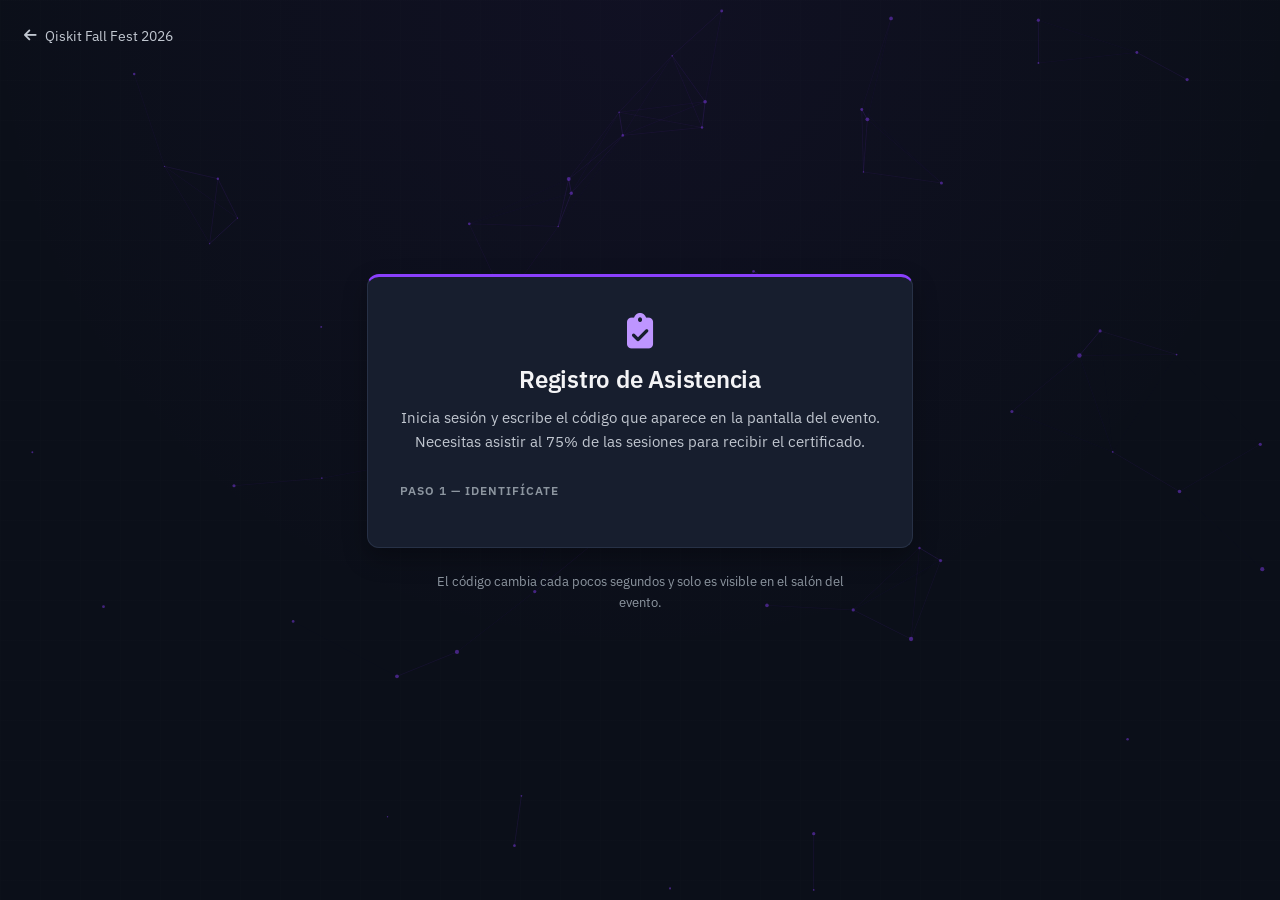
==== asistencia.html @ 5f04fee6 "feat: attendance system (Google Sign-In + rotating TOTP code) Lets attendees sign in with Google and" ====
<!DOCTYPE html>
<html lang="es">
<head>
    <meta charset="UTF-8">
    <meta name="viewport" content="width=device-width, initial-scale=1.0">
    <title>Asistencia | Qiskit Fall Fest 2026</title>
    <meta name="description" content="Registro de asistencia — Qiskit Fall Fest 2026, Universidad Distrital.">

    <link rel="icon" type="image/png" href="favicon.PNG">

    <link rel="preconnect" href="https://fonts.googleapis.com">
    <link rel="preconnect" href="https://fonts.gstatic.com" crossorigin>
    <link href="https://fonts.googleapis.com/css2?family=IBM+Plex+Sans:wght@300;400;500;600;700&family=IBM+Plex+Mono:wght@400;500&display=swap" rel="stylesheet">
    <link rel="stylesheet" href="https://cdnjs.cloudflare.com/ajax/libs/font-awesome/6.4.0/css/all.min.css">

    <link rel="stylesheet" href="assets/css/main.css?v=11">

    <!-- Google Identity Services -->
    <script src="https://accounts.google.com/gsi/client" async defer></script>
</head>

<body>

    <canvas class="quantum-field" data-quantum-field aria-hidden="true"></canvas>

    <main class="att-wrap">

        <a href="index.html" class="att-back">
            <i class="fas fa-arrow-left"></i> Qiskit Fall Fest 2026
        </a>

        <div class="att-card">

            <div class="att-head">
                <i class="fas fa-clipboard-check att-head-icon"></i>
                <h1 class="att-title">Registro de Asistencia</h1>
                <p class="att-subtitle">
                    Inicia sesión y escribe el código que aparece en la pantalla del evento.
                    Necesitas asistir al 75% de las sesiones para recibir el certificado.
                </p>
            </div>

            <!-- Step 1: sign in -->
            <div id="att-signin" class="att-step">
                <p class="att-step-label">Paso 1 — Identifícate</p>
                <div id="att-google-btn" class="att-google-btn"></div>
            </div>

            <!-- Step 2: logged-in panel -->
            <div id="att-panel" class="att-step" hidden>

                <div class="att-user">
                    <img id="att-avatar" class="att-avatar" alt="" referrerpolicy="no-referrer">
                    <div>
                        <span class="att-user-label">Sesión iniciada como</span>
                        <strong id="att-greeting"></strong>
                    </div>
                    <button id="att-signout" class="att-signout" type="button" title="Cerrar sesión">
                        <i class="fas fa-right-from-bracket"></i>
                    </button>
                </div>

                <!-- Progress -->
                <div class="att-progress">
                    <div class="att-progress-top">
                        <span>Tu asistencia</span>
                        <span id="att-count" class="att-count">0 / 4</span>
                    </div>
                    <div class="att-progress-track">
                        <div id="att-progress-bar" class="att-progress-fill" style="width:0%"></div>
                    </div>
                    <p id="att-status" class="att-status att-pending"></p>
                </div>

                <!-- Code entry -->
                <div class="att-code-row">
                    <label for="att-code" class="att-step-label">
                        Paso 2 — Código del momento
                    </label>
                    <input
                        id="att-code"
                        class="att-code-input"
                        type="text"
                        inputmode="numeric"
                        autocomplete="off"
                        maxlength="8"
                        placeholder="000 000"
                    >
                    <button id="att-submit" class="att-submit" type="button">
                        <i class="fas fa-check"></i> Registrar asistencia
                    </button>
                </div>

                <div id="att-message" class="att-message att-info" hidden></div>
            </div>

        </div>

        <p class="att-foot">
            El código cambia cada pocos segundos y solo es visible en el salón del evento.
        </p>
    </main>

    <script src="assets/js/quantum-field.js?v=11"></script>
    <script src="assets/js/attendance/attendance-config.js?v=11"></script>
    <script src="assets/js/attendance/attendance.js?v=11"></script>
</body>
</html>
---- assets/css/main.css ----
/* ==========================================================================
   MAIN STYLESHEET — Qiskit Fall Fest 2026 (Universidad Distrital)
   Single entry point: imports every module in cascade order.
   Order matters: tokens first, then base, then components.
   ========================================================================== */

@import url("variables.css?v=10");
@import url("base.css?v=10");
@import url("navbar.css?v=10");
@import url("hero.css?v=10");
@import url("sections.css?v=10");
@import url("animations.css?v=10");
@import url("attendance.css?v=11");
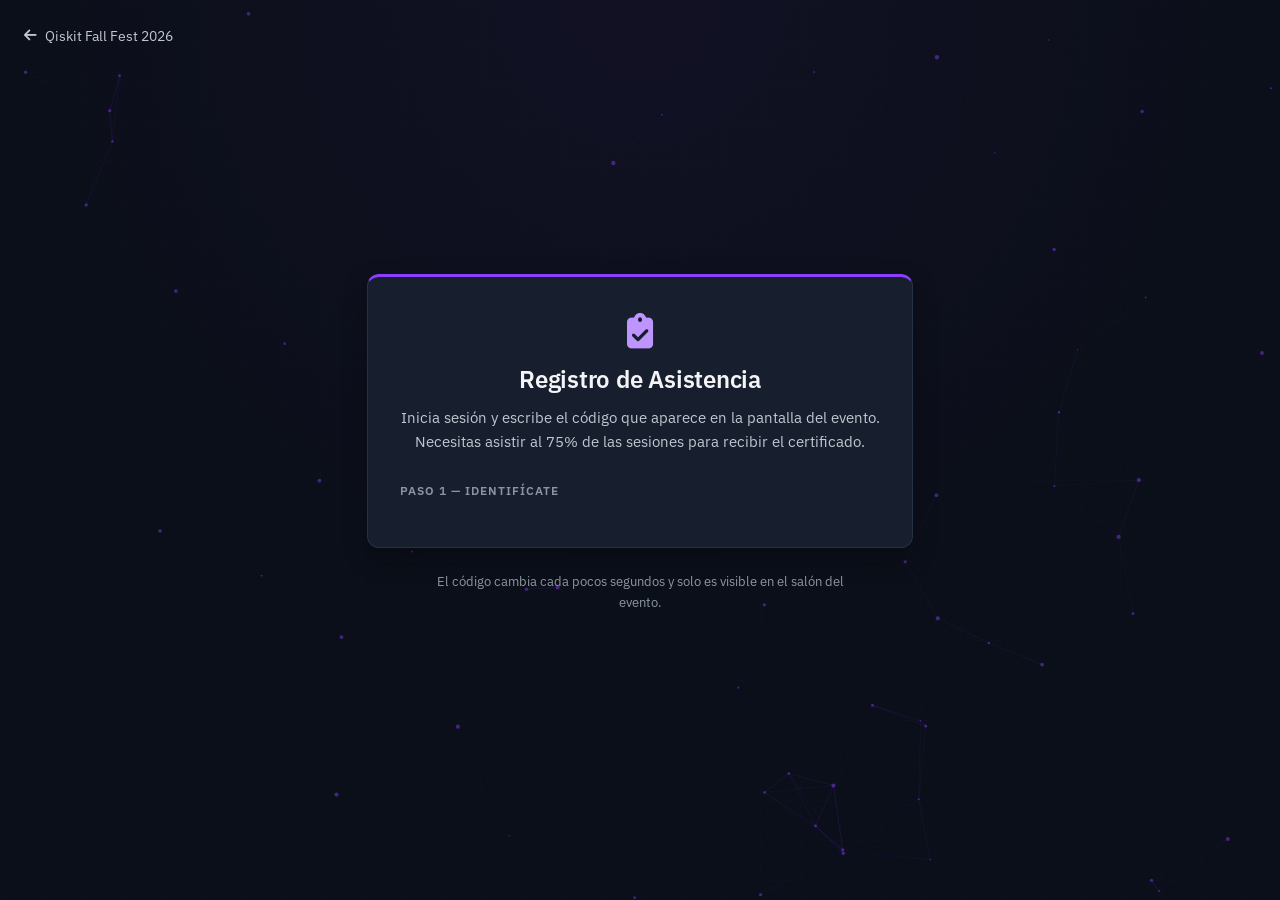
==== commit f7c08a1b: "config: connect attendance to Google Client ID + Apps Script backend - Set googleClientId and backen" ====
--- a/asistencia.html
+++ b/asistencia.html
@@ -13,7 +13,7 @@
     <link href="https://fonts.googleapis.com/css2?family=IBM+Plex+Sans:wght@300;400;500;600;700&family=IBM+Plex+Mono:wght@400;500&display=swap" rel="stylesheet">
     <link rel="stylesheet" href="https://cdnjs.cloudflare.com/ajax/libs/font-awesome/6.4.0/css/all.min.css">
 
-    <link rel="stylesheet" href="assets/css/main.css?v=11">
+    <link rel="stylesheet" href="assets/css/main.css?v=12">
 
     <!-- Google Identity Services -->
     <script src="https://accounts.google.com/gsi/client" async defer></script>
@@ -101,8 +101,8 @@
         </p>
     </main>
 
-    <script src="assets/js/quantum-field.js?v=11"></script>
-    <script src="assets/js/attendance/attendance-config.js?v=11"></script>
-    <script src="assets/js/attendance/attendance.js?v=11"></script>
+    <script src="assets/js/quantum-field.js?v=12"></script>
+    <script src="assets/js/attendance/attendance-config.js?v=12"></script>
+    <script src="assets/js/attendance/attendance.js?v=12"></script>
 </body>
 </html>
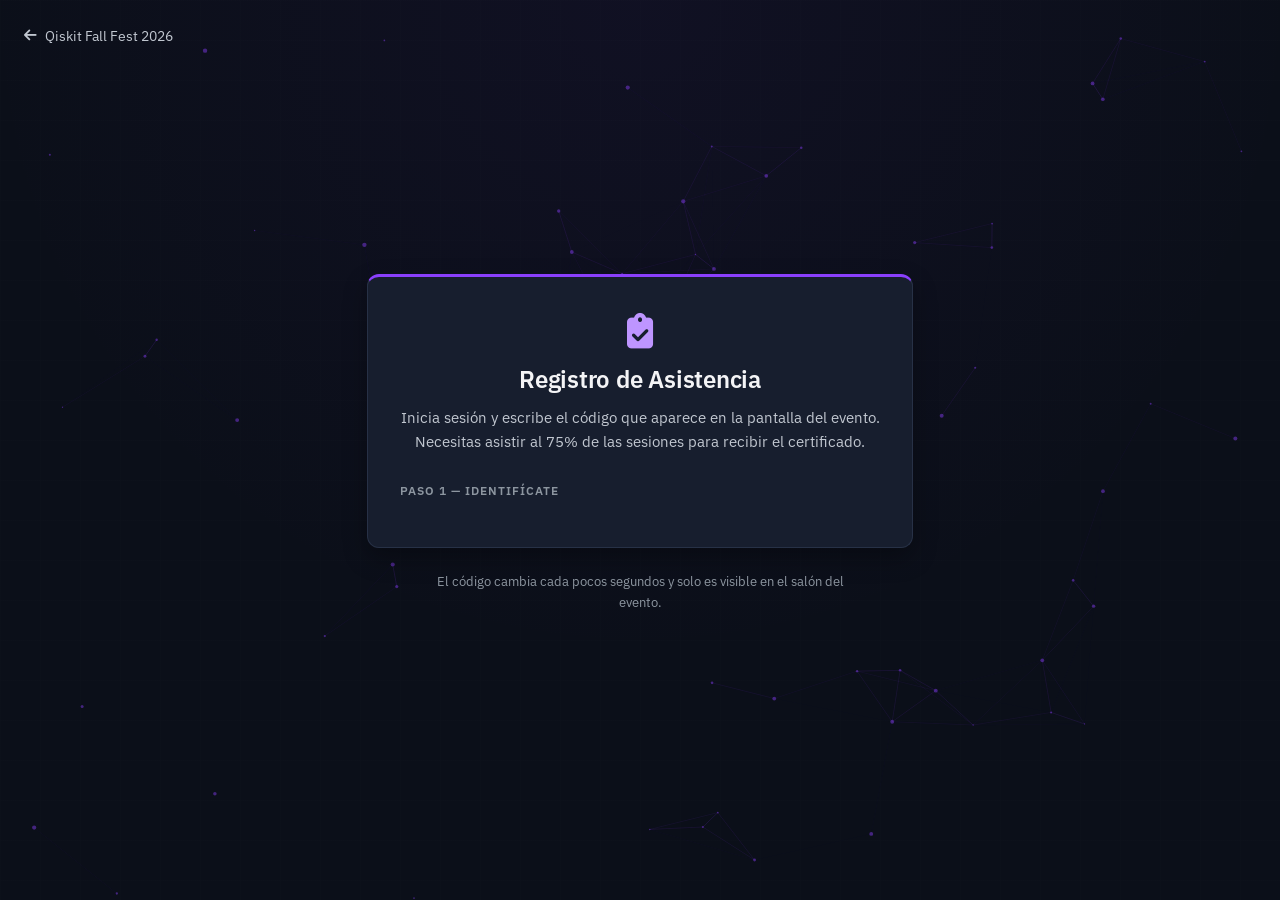
==== commit 94c92005: "feat(attendance): collect name, document type and number - asistencia.html: add Paso 2 fields (full " ====
--- a/asistencia.html
+++ b/asistencia.html
@@ -13,7 +13,7 @@
     <link href="https://fonts.googleapis.com/css2?family=IBM+Plex+Sans:wght@300;400;500;600;700&family=IBM+Plex+Mono:wght@400;500&display=swap" rel="stylesheet">
     <link rel="stylesheet" href="https://cdnjs.cloudflare.com/ajax/libs/font-awesome/6.4.0/css/all.min.css">
 
-    <link rel="stylesheet" href="assets/css/main.css?v=12">
+    <link rel="stylesheet" href="assets/css/main.css?v=13">
 
     <!-- Google Identity Services -->
     <script src="https://accounts.google.com/gsi/client" async defer></script>
@@ -72,10 +72,51 @@
                     <p id="att-status" class="att-status att-pending"></p>
                 </div>
 
+                <!-- Identity fields (asked once, then remembered) -->
+                <div class="att-fields">
+                    <p class="att-step-label">Paso 2 — Tus datos</p>
+
+                    <div class="att-field">
+                        <label for="att-name">Nombre completo</label>
+                        <input
+                            id="att-name"
+                            class="att-field-input"
+                            type="text"
+                            autocomplete="name"
+                            placeholder="Nombre y apellidos"
+                        >
+                    </div>
+
+                    <div class="att-field-grid">
+                        <div class="att-field">
+                            <label for="att-doctype">Tipo de documento</label>
+                            <select id="att-doctype" class="att-field-input">
+                                <option value="CC">Cédula de ciudadanía</option>
+                                <option value="TI">Tarjeta de identidad</option>
+                                <option value="CE">Cédula de extranjería</option>
+                                <option value="PAS">Pasaporte</option>
+                                <option value="OTRO">Otro</option>
+                            </select>
+                        </div>
+
+                        <div class="att-field">
+                            <label for="att-docnum">Número de documento</label>
+                            <input
+                                id="att-docnum"
+                                class="att-field-input"
+                                type="text"
+                                inputmode="numeric"
+                                autocomplete="off"
+                                placeholder="Ej. 1012345678"
+                            >
+                        </div>
+                    </div>
+                </div>
+
                 <!-- Code entry -->
                 <div class="att-code-row">
                     <label for="att-code" class="att-step-label">
-                        Paso 2 — Código del momento
+                        Paso 3 — Código del momento
                     </label>
                     <input
                         id="att-code"
@@ -101,8 +142,8 @@
         </p>
     </main>
 
-    <script src="assets/js/quantum-field.js?v=12"></script>
-    <script src="assets/js/attendance/attendance-config.js?v=12"></script>
-    <script src="assets/js/attendance/attendance.js?v=12"></script>
+    <script src="assets/js/quantum-field.js?v=13"></script>
+    <script src="assets/js/attendance/attendance-config.js?v=13"></script>
+    <script src="assets/js/attendance/attendance.js?v=13"></script>
 </body>
 </html>
--- a/assets/css/main.css
+++ b/assets/css/main.css
@@ -10,4 +10,4 @@
 @import url("hero.css?v=10");
 @import url("sections.css?v=10");
 @import url("animations.css?v=10");
-@import url("attendance.css?v=11");
+@import url("attendance.css?v=13");
